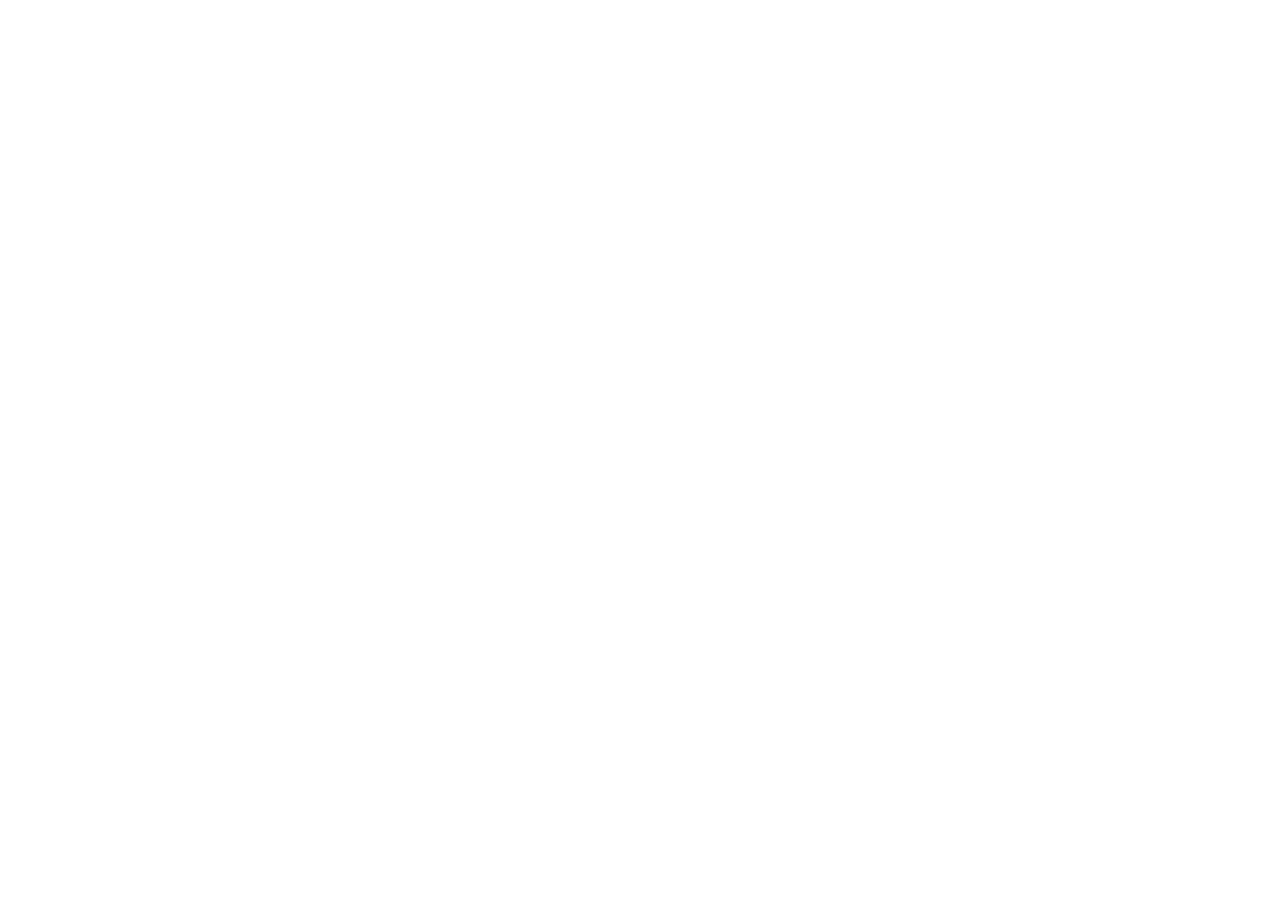
==== calculator.html @ eb5bd775 "Create calculator.html" ====
<!DOCTYPE html>
<html lang="en">
<head>
    <meta charset="UTF-8">
    <meta name="viewport" content="width=device-width, initial-scale=1">
    <script src="calc_JS.js"></script>
    <link rel="stylesheet" href="calc_styleSheet.css">
    <title>Calculator</title>
</head>
<body>
<div class="calculator-body"></div>
</body>
</html>
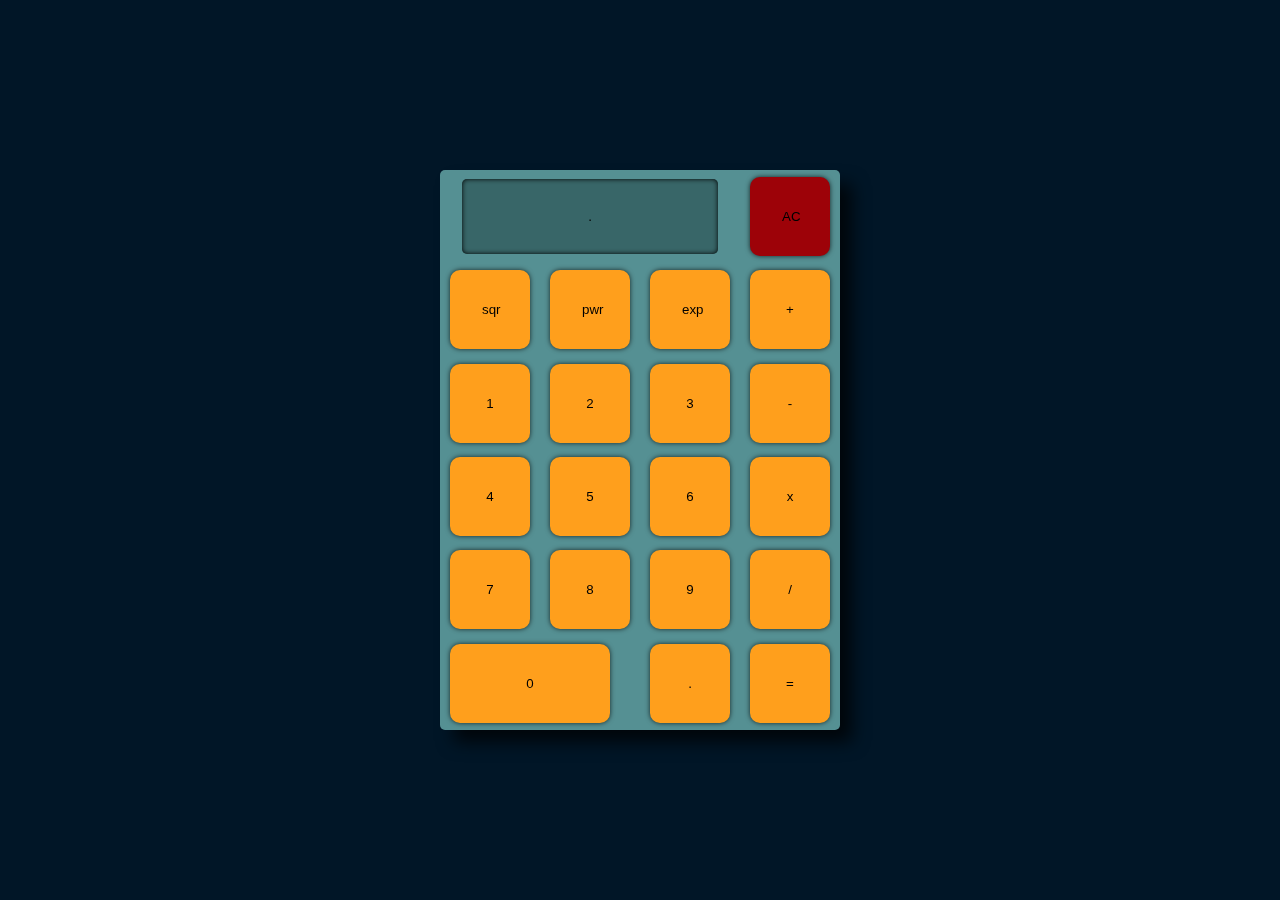
==== commit caa31966: "Update calculator.html" ====
--- a/calculator.html
+++ b/calculator.html
@@ -8,6 +8,28 @@
     <title>Calculator</title>
 </head>
 <body>
-<div class="calculator-body"></div>
+<div class="calculator-body">
+    <button type="button" class="result btn">.</button>
+    <button type="button" class="one btn2"> 1 </button>
+    <button type="button" class="two btn2">2</button>
+    <button type="button" class="three btn2">3</button>
+    <button type="button" class="four btn2">4</button>
+    <button type="button" class="five btn2">5</button>
+    <button type="button" class="six btn2">6</button>
+    <button type="button" class="seven btn2">7</button>
+    <button type="button" class="eight btn2">8</button>
+    <button type="button" class="nine btn2">9</button>
+    <button type="button" class="zero btn2">0</button>
+    <button type="button" class="plus btn2">+</button>
+    <button type="button" class="minus btn2">-</button>
+    <button type="button" class="product btn2">x</button>
+    <button type="button" class="divition btn2">/</button>
+    <button type="button" class="equals btn2">=</button>
+    <button type="button" class="AC btn2">AC</button>
+    <button type="button" class="square-root btn2">sqr</button>
+    <button type="button" class="dot btn2">.</button>
+    <button type="button" class="power btn2">pwr</button>
+    <button type="button" class="exponent btn2">exp</button>
+</div>
 </body>
 </html>
--- a/calc_styleSheet.css
+++ b/calc_styleSheet.css
@@ -0,0 +1,98 @@
+:root{
+    /*add fonts and colors here*/
+    --darkBlue : #011627;
+    --kindaTiffany: #559093;
+    --ashyTiffany: #386668;
+    --strongYellow: #ff9f1c;
+    --ashyYellow: #c17f25;
+    --boldRed:  #9d0208;
+    --ashyRed: #79151a;
+}
+* {
+    margin: 0;
+    padding: 0;
+    box-sizing: border-box;
+}
+body{
+    width: 100%;
+    height: 100%;
+    background-color: var(--darkBlue);
+}
+.calculator-body{
+    display: grid;
+    grid-template-columns: 1fr 1fr 1fr 1fr;
+    grid-template-rows: 1fr 1fr 1fr 1fr 1fr 1fr;
+    gap: 0px 0px;
+    grid-template-areas:
+            "result result result AC"
+            "square-root power exponent plus"
+            "one two three minus"
+            "four five six product"
+            "seven eight nine divition"
+            "zero zero dot equals";
+    justify-items: center;
+    height: 35em;
+    width: 25em;
+    position: fixed;
+    /* to center the calcolator body in the center */
+    top: 50%;
+    left: 50%;
+    transform: translate(-50%, -50%);
+    background-color: var(--kindaTiffany);
+    border-radius: 5px;
+    /* shadow for the calcolator */
+    box-shadow: 13px 13px 17px -1px rgba(0,0,0,0.75);
+    -webkit-box-shadow: 13px 13px 17px -1px rgba(0,0,0,0.75);
+    -moz-box-shadow: 13px 13px 17px -1px rgba(0,0,0,0.75);
+}
+/*placing numbers in the grid*/
+.result { grid-area: result;}
+.one { grid-area: one; }
+.two { grid-area: two; }
+.three { grid-area: three; }
+.four { grid-area: four; }
+.five { grid-area: five; }
+.six { grid-area: six; }
+.seven { grid-area: seven; }
+.eight { grid-area: eight; }
+.nine { grid-area: nine; }
+.zero { grid-area: zero; width: 12em !important;
+border-radius: 10px !important; margin-right: 30px !important;}
+.plus { grid-area: plus; }
+.minus { grid-area: minus; }
+.product { grid-area: product; }
+.divition { grid-area: divition; }
+.equals { grid-area: equals; }
+.AC { grid-area: AC ; background-color: var(--boldRed) !important ;}
+.AC:hover{background-color: var(--ashyRed) !important ;}
+.square-root { grid-area: square-root; }
+.dot { grid-area: dot; }
+.power { grid-area: power; }
+.exponent { grid-area: exponent; }
+
+.btn{
+    padding: 30px;
+    width: 16rem;
+    background-color: var(--ashyTiffany);
+    border-radius: 5px;
+    box-shadow:inset 0 0 5px !important;
+}
+.btn2{
+    padding: 2rem;
+    width: 5rem;
+    background-color: var(--strongYellow);
+    border-radius: 10px;
+}
+button{
+    margin: auto;
+    border: none;
+    /*buttons shadow */
+    box-shadow: 0px 0px 5px 0px rgba(0,0,0,0.75);
+    -webkit-box-shadow: 0px 0px 5px 0px rgba(0,0,0,0.75);
+    -moz-box-shadow: 0px 0px 5px 0px rgba(0,0,0,0.75);
+}
+/*remove blue borders after clicking the number*/
+button:focus { outline: none; }
+.btn2:hover{
+    background-color: var(--ashyYellow);
+}
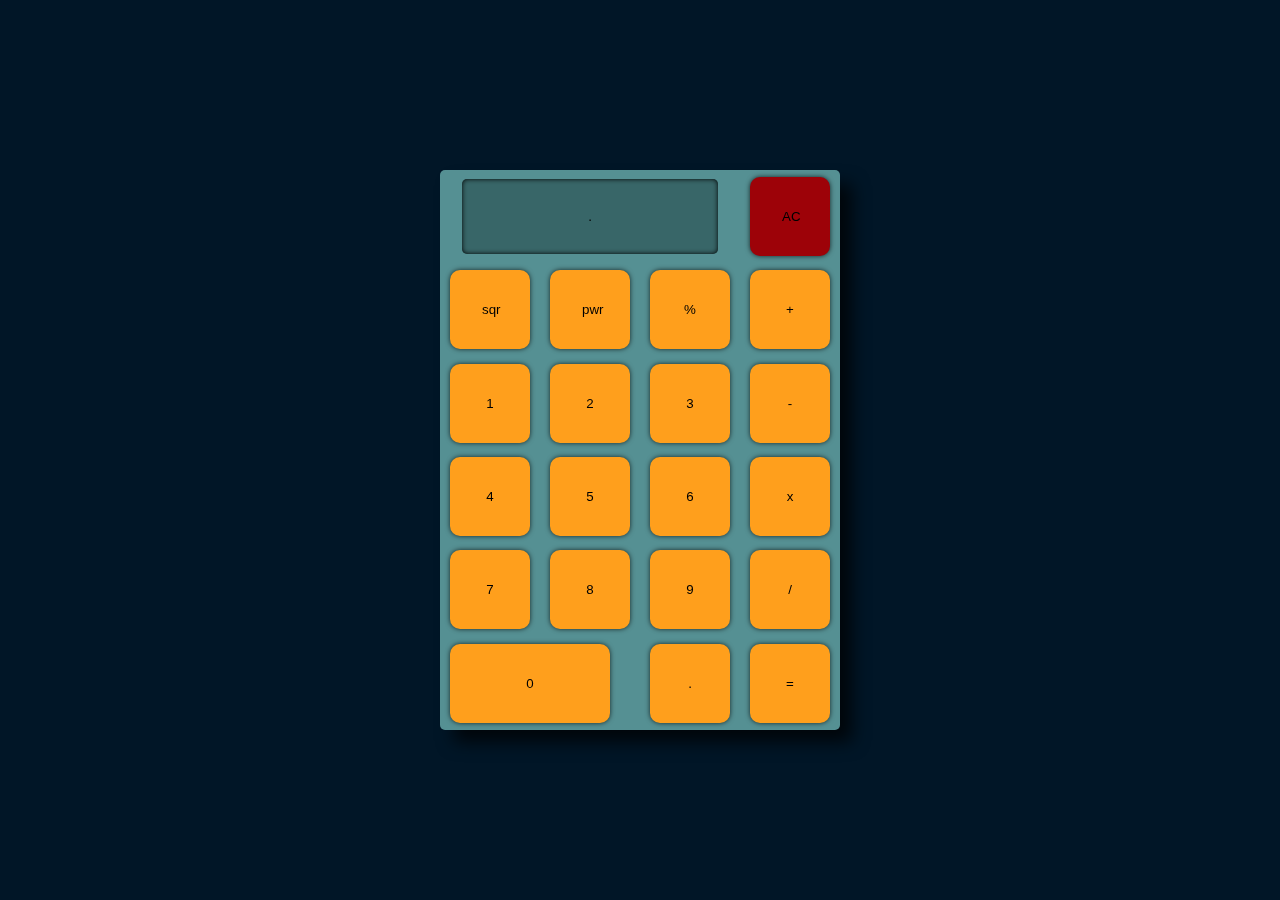
==== commit 8931fb97: "Update calculator.html" ====
--- a/calculator.html
+++ b/calculator.html
@@ -1,35 +1,36 @@
 <!DOCTYPE html>
+<!-- @ 0 x A r w a -->
 <html lang="en">
 <head>
     <meta charset="UTF-8">
     <meta name="viewport" content="width=device-width, initial-scale=1">
+    <link rel="stylesheet" href="calc_styleSheet.css">
     <script src="calc_JS.js"></script>
-    <link rel="stylesheet" href="calc_styleSheet.css">
     <title>Calculator</title>
 </head>
 <body>
 <div class="calculator-body">
-    <button type="button" class="result btn">.</button>
-    <button type="button" class="one btn2"> 1 </button>
-    <button type="button" class="two btn2">2</button>
-    <button type="button" class="three btn2">3</button>
-    <button type="button" class="four btn2">4</button>
-    <button type="button" class="five btn2">5</button>
-    <button type="button" class="six btn2">6</button>
-    <button type="button" class="seven btn2">7</button>
-    <button type="button" class="eight btn2">8</button>
-    <button type="button" class="nine btn2">9</button>
-    <button type="button" class="zero btn2">0</button>
-    <button type="button" class="plus btn2">+</button>
-    <button type="button" class="minus btn2">-</button>
-    <button type="button" class="product btn2">x</button>
-    <button type="button" class="divition btn2">/</button>
-    <button type="button" class="equals btn2">=</button>
+    <button type="button" class="result btn" id="result" >.</button>
+    <button type="button" class="one btn2" onclick="showDigit(1)"> 1 </button>
+    <button type="button" class="two btn2" onclick="showDigit(2)">2</button>
+    <button type="button" class="three btn2" onclick="showDigit(3)">3</button>
+    <button type="button" class="four btn2" onclick="showDigit(4)">4</button>
+    <button type="button" class="five btn2" onclick="showDigit(5)">5</button>
+    <button type="button" class="six btn2" onclick="showDigit(6)">6</button>
+    <button type="button" class="seven btn2" onclick="showDigit(7)">7</button>
+    <button type="button" class="eight btn2" onclick="showDigit(8)">8</button>
+    <button type="button" class="nine btn2" onclick="showDigit(9)">9</button>
+    <button type="button" class="zero btn2" onclick="showDigit(0)">0</button>
+    <button type="button" class="plus btn2" onclick="showDigit('+')">+</button>
+    <button type="button" class="minus btn2" onclick="showDigit('-')">-</button>
+    <button type="button" class="product btn2" onclick="showDigit('x')">x</button>
+    <button type="button" class="divition btn2" onclick="showDigit('/')">/</button>
+    <button type="button" class="equals btn2" onclick="showDigit('=')">=</button>
     <button type="button" class="AC btn2">AC</button>
-    <button type="button" class="square-root btn2">sqr</button>
-    <button type="button" class="dot btn2">.</button>
-    <button type="button" class="power btn2">pwr</button>
-    <button type="button" class="exponent btn2">exp</button>
+    <button type="button" class="square-root btn2" onclick="showDigit('sqrt')">sqr</button>
+    <button type="button" class="dot btn2" onclick="showDigit('.')">.</button>
+    <button type="button" class="power btn2" onclick="showDigit('pwr')">pwr</button>
+    <button type="button" class="modlue btn2" onclick="showDigit('%')">%</button>
 </div>
 </body>
 </html>
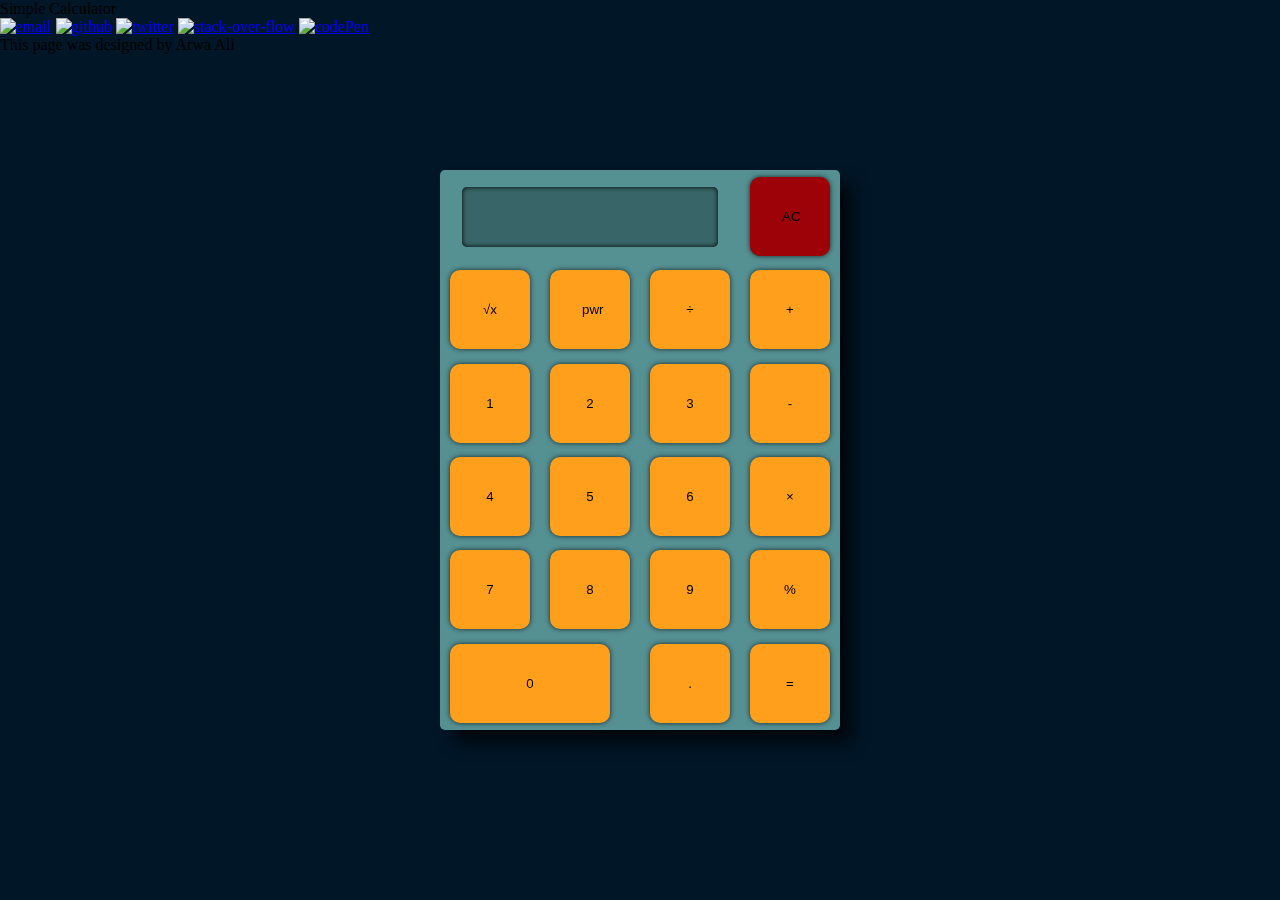
==== commit ba2c30de: "Update calculator.html" ====
--- a/calculator.html
+++ b/calculator.html
@@ -10,7 +10,7 @@
 </head>
 <body>
 <div class="calculator-body">
-    <button type="button" class="result btn" id="result" >.</button>
+    <button type="button" class="result btn" id="result" ></button>
     <button type="button" class="one btn2" onclick="showDigit(1)"> 1 </button>
     <button type="button" class="two btn2" onclick="showDigit(2)">2</button>
     <button type="button" class="three btn2" onclick="showDigit(3)">3</button>
@@ -23,14 +23,34 @@
     <button type="button" class="zero btn2" onclick="showDigit(0)">0</button>
     <button type="button" class="plus btn2" onclick="showDigit('+')">+</button>
     <button type="button" class="minus btn2" onclick="showDigit('-')">-</button>
-    <button type="button" class="product btn2" onclick="showDigit('x')">x</button>
-    <button type="button" class="divition btn2" onclick="showDigit('/')">/</button>
-    <button type="button" class="equals btn2" onclick="showDigit('=')">=</button>
-    <button type="button" class="AC btn2">AC</button>
-    <button type="button" class="square-root btn2" onclick="showDigit('sqrt')">sqr</button>
+    <button type="button" class="product btn2" onclick="showDigit('x')">&#215;</button>
+    <button type="button" class="division btn2" onclick="showDigit(' \t\u00F7 ')">&#247;</button>
+    <button type="button" class="equals btn2" onclick="calculate()">=</button>
+    <button type="button" class="AC btn2" onclick="clearAll()">AC</button>
+    <button type="button" class="square-root btn2" onclick="showDigit('Math.sqrt(')">&radic;x</button>
     <button type="button" class="dot btn2" onclick="showDigit('.')">.</button>
-    <button type="button" class="power btn2" onclick="showDigit('pwr')">pwr</button>
+    <button type="button" class="power btn2" onclick="showDigit('**')">pwr</button>
     <button type="button" class="modlue btn2" onclick="showDigit('%')">%</button>
 </div>
+<div class="sentence"> Simple Calculator </div>
+<!-- div for the contact section -->
+<div class="contact-box">
+        <div class="contact-icons">
+            <a  href="mailto:arwaao@icloud.com"  target="_blank">
+                <img src="https://i.pinimg.com/originals/1b/3b/ec/1b3bec070f7bb1c007dbaaeafaeb21b7.png" alt="email" class="logo"></a>
+            <a href="https://github.com/DigitalVillian"  target="_blank" >
+                <img src="https://cdn0.iconfinder.com/data/icons/octicons/1024/mark-github-512.png" alt="github" class="logo"></a>
+            <a  href="https://twitter.com/0xArwa"   target="_blank" >
+                <img src="https://image.flaticon.com/icons/png/512/23/23681.png" alt="twitter" class="logo"></a>
+            <a href="https://stackoverflow.com/users/14167940/arwa?tab=profile" target="_blank">
+                <img src="https://www.shareicon.net/data/2016/07/09/118339_stackoverflow_512x512.png"
+                     alt="stack-over-flow" class="logo"></a>
+            <a href="https://codepen.io/digital_villian" target="_blank">
+                <img src="https://blog.codepen.io/wp-content/uploads/2012/06/Button-Black-Large.png" alt="codePen" class="logo"></a>
+                <!-- logos and links -->
+        </div>
+</div>
+<footer>This page was designed by Arwa Ali</footer>
+<!--all rights are saved to @ 0 x A r w a -->
 </body>
 </html>
